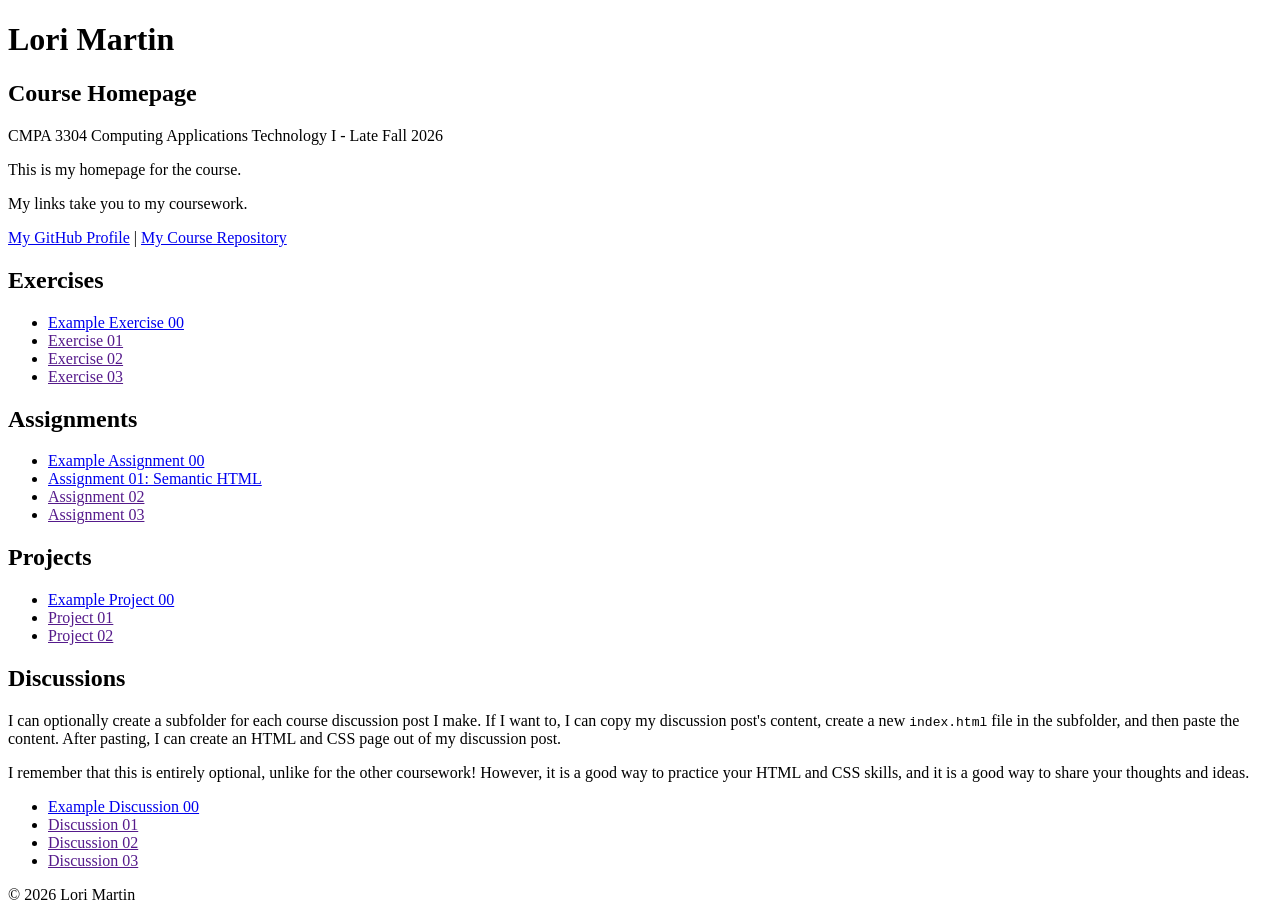
==== index.html @ 912afbe8 "Add assignment 01 and update link to assignment 01 on homepage" ====
<!DOCTYPE html>

<!--

INSTRUCTIONS: HOW TO CHANGE THIS PAGE:

1. Change "Student Name" in the title above to your real name.

2. Change "Your Name" in the big heading below to your real name.

3. Change "your-username" to your real GitHub username in both links.

4. Change "your-repo-name" to the name of this repository.

5. Change "Course Name" to the name of your class.

6. Change "Semester Year" to match when you are taking this class.

7. Add links to your work:
    - Find the words that say "Exercise 01", "Assignment 01", etc.
    - Between the quote marks in href="", put the relative link to your work in the subfolder. You can simply link to the subfolder name. Take a look at the example folders and links to see how to do this.
    - For work not yet started/completed, you can leave the href="" blank until you are ready.
    - Change the words "Exercise 01" to match the name of the exercise. Do the same for assignments and projects. If you add your discussion posts, do the same for them.
    - Do this for each piece of work you finish.

8. You can add more links by copying a whole line like this:
    <li><a href="">New Work Name</a></li>
    Then paste it below the last one in that section.

9. Save your changes and push to GitHub when you are done. Remember you can use GitHub Desktop to help you with this.

Remember: During the course, if you want, you can style your homepage to introduce your own style and aesthetics. To start, keep this page simple and plain. This is just a template to get you started. Embrace the handcrafted approach to web design and development: change things to make them your own.

Remember: You must have a GitHub account, a new GitHub repository for this course, and this file (index.html) in that repository. 

Remember: You must create subfolders for each piece of coursework as the semester progresses.

-->

<html lang="en">
    <head>
        <meta charset="UTF-8" />
        <title>Course Homepage template</title>
        <meta charset="UTF-8" />
        <meta name="viewport" content="width=device-width, initial-scale=1.0" />
        <title>Lori Martin - Course Homepage</title>
    </head>

    <body>
        <header>
            <h1>Lori Martin</h1>
            <h2>Course Homepage</h2>
            <p>CMPA 3304 Computing Applications Technology I - Late Fall 2026</p>
            <p>This is my homepage for the course.</p>
            <p>My links take you to my coursework.</p>
            <nav>
                <a href="https://github.com/lorimart">My GitHub Profile</a>
                |
                <a href="https://github.com/lorimart/course-portfolio">
                    My Course Repository
                </a>
            </nav>
        </header>

        <main>
            <section>
                <h2>Exercises</h2>
                <ul>
                    <li>
                        <a href="example-exercise-00/">Example Exercise 00</a>
                    </li>
                    <li><a href="">Exercise 01</a></li>
                    <li><a href="">Exercise 02</a></li>
                    <li><a href="">Exercise 03</a></li>
                </ul>
            </section>

            <section>
                <h2>Assignments</h2>
                <ul>
                    <li>
                        <a href="example-assignment-00/">
                            Example Assignment 00
                        </a>
                    </li>
                    <li><a href="assignment-01/">
                        Assignment 01: Semantic HTML
                    </a>
                    </li>
                    <li><a href="">Assignment 02</a></li>
                    <li><a href="">Assignment 03</a></li>
                </ul>
            </section>

            <section>
                <h2>Projects</h2>
                <ul>
                    <li>
                        <a href="example-project-00/">Example Project 00</a>
                    </li>
                    <li><a href="">Project 01</a></li>
                    <li><a href="">Project 02</a></li>
                </ul>
            </section>

            <section>
                <h2>Discussions</h2>
                <p>
                    I can optionally create a subfolder for each course
                    discussion post I make. If I want to, I can copy my
                    discussion post's content, create a new
                    <code>index.html</code>
                    file in the subfolder, and then paste the content. After
                    pasting, I can create an HTML and CSS page out of my
                    discussion post.
                </p>
                <p>
                    I remember that this is entirely optional, unlike for the
                    other coursework! However, it is a good way to practice your
                    HTML and CSS skills, and it is a good way to share your
                    thoughts and ideas.
                </p>
                <ul>
                    <li>
                        <a href="example-discussion-00/">
                            Example Discussion 00
                        </a>
                    </li>
                    <li><a href="">Discussion 01</a></li>
                    <li><a href="">Discussion 02</a></li>
                    <li><a href="">Discussion 03</a></li>
                </ul>
            </section>
        </main>

        <footer>
            <p>&copy; 2026 Lori Martin</p>
        </footer>
    </body>
</html>
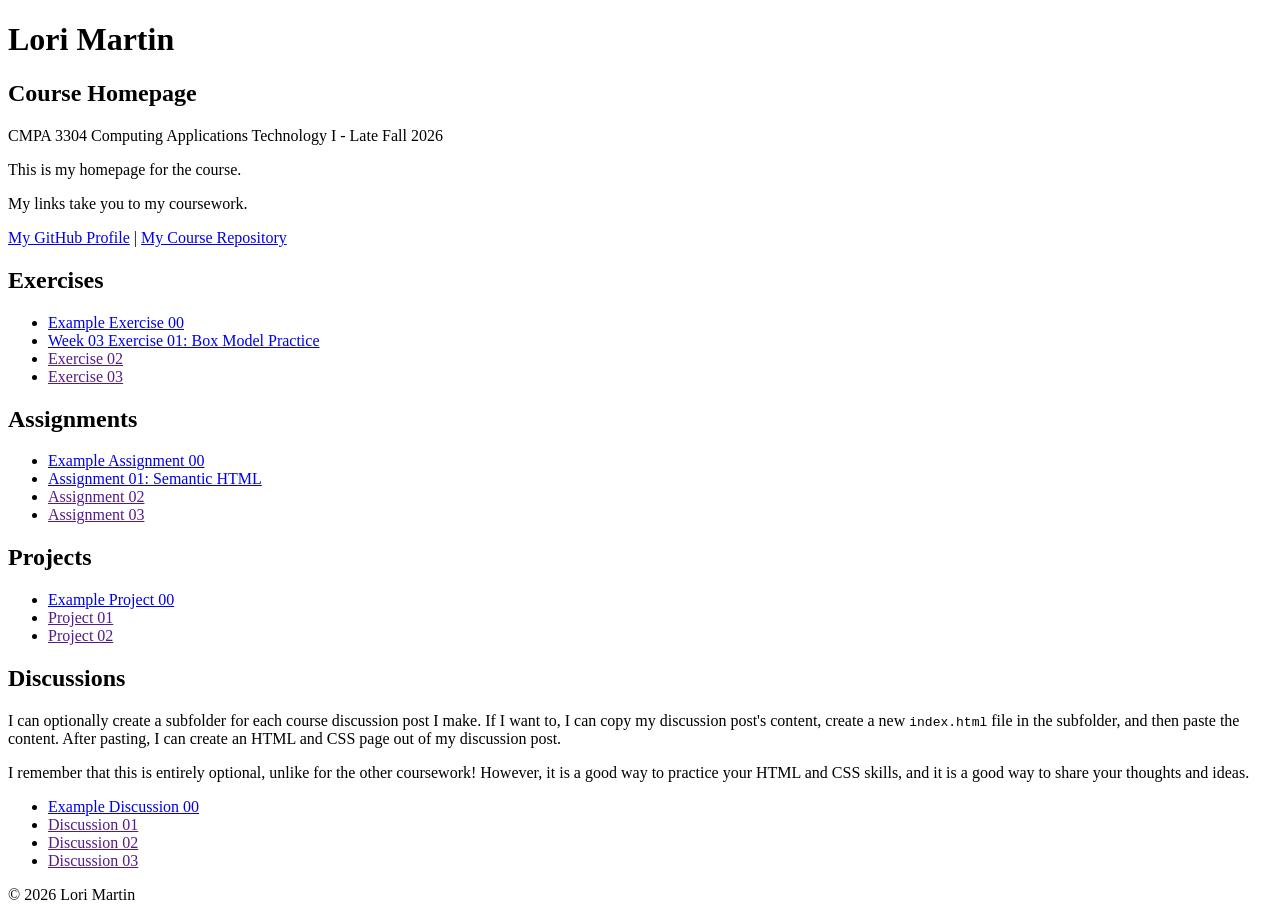
==== commit 19359373: "Add link to box model practice exercise to homepage" ====
--- a/index.html
+++ b/index.html
@@ -69,7 +69,7 @@
                     <li>
                         <a href="example-exercise-00/">Example Exercise 00</a>
                     </li>
-                    <li><a href="">Exercise 01</a></li>
+                    <li><a href="week-03-exercise-01/index.html">Week 03 Exercise 01: Box Model Practice</a></li>
                     <li><a href="">Exercise 02</a></li>
                     <li><a href="">Exercise 03</a></li>
                 </ul>
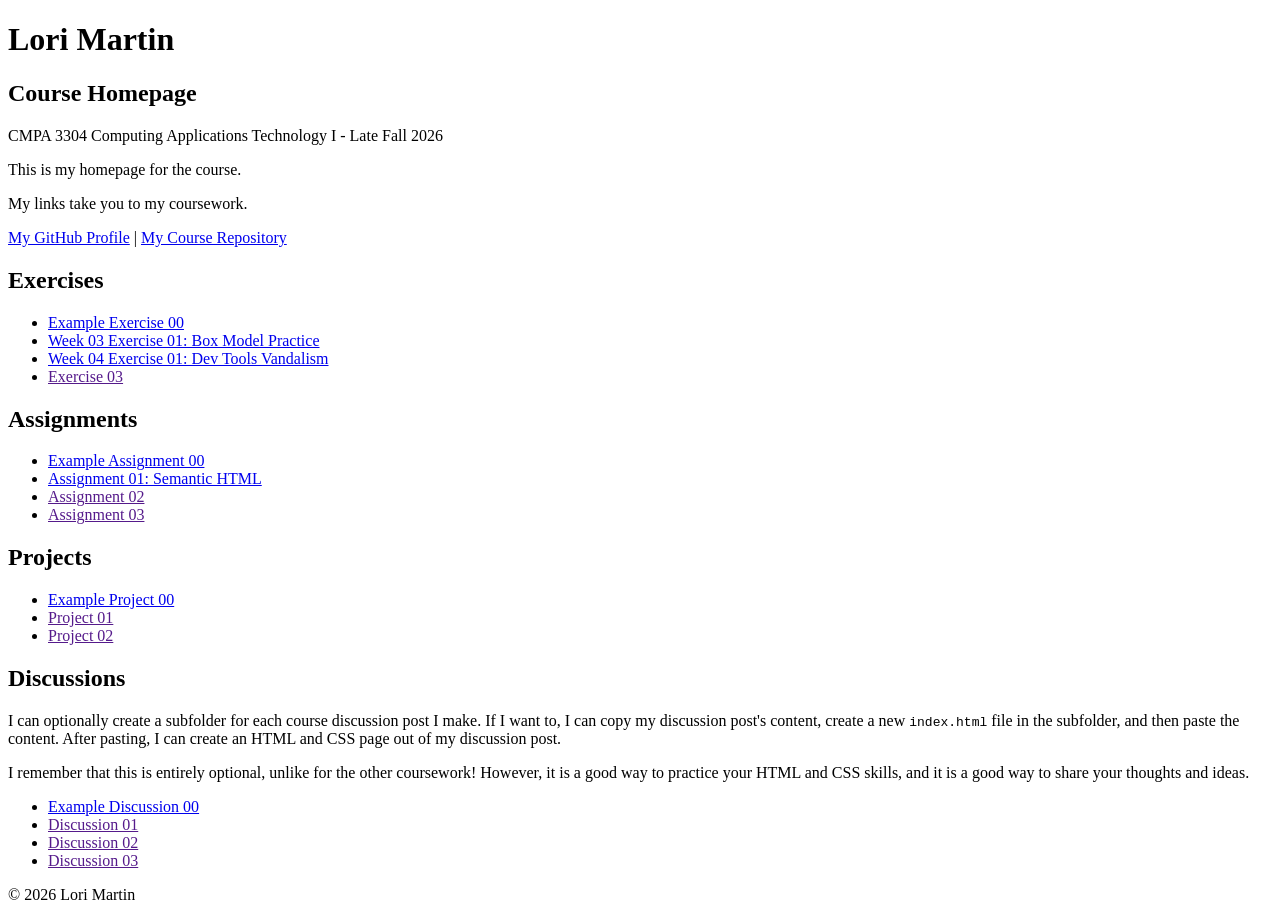
==== commit 5d2c4c7e: "Add link to week 04 exercise 01 to course homepage" ====
--- a/index.html
+++ b/index.html
@@ -70,7 +70,7 @@
                         <a href="example-exercise-00/">Example Exercise 00</a>
                     </li>
                     <li><a href="week-03-exercise-01/index.html">Week 03 Exercise 01: Box Model Practice</a></li>
-                    <li><a href="">Exercise 02</a></li>
+                    <li><a href="week-04-exercise-01/index.html">Week 04 Exercise 01: Dev Tools Vandalism</a></li>
                     <li><a href="">Exercise 03</a></li>
                 </ul>
             </section>
@@ -83,7 +83,7 @@
                             Example Assignment 00
                         </a>
                     </li>
-                    <li><a href="assignment-01/">
+                    <li><a href="assignment-01/index.html">
                         Assignment 01: Semantic HTML
                     </a>
                     </li>
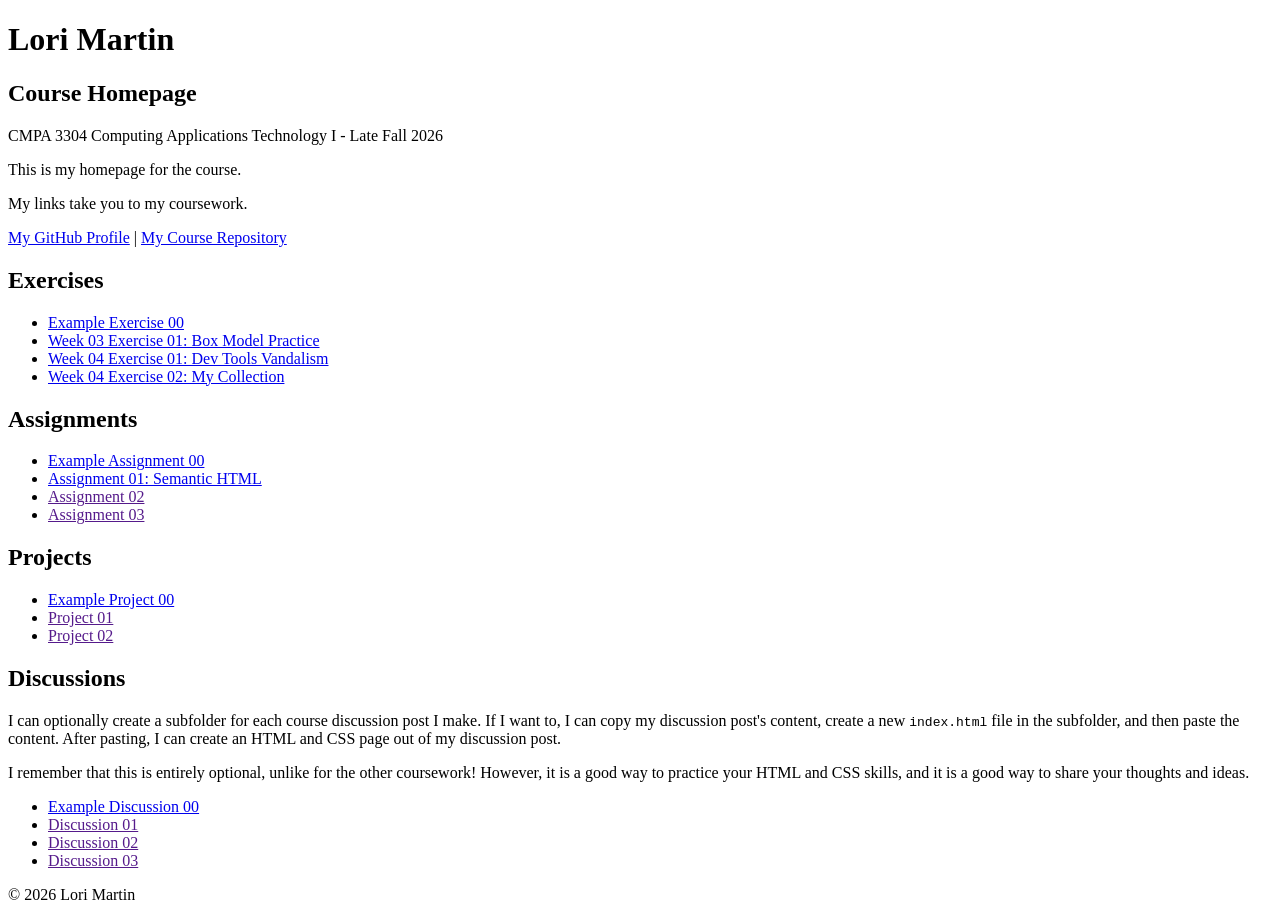
==== commit 5b8baf8b: "Add link to week 04 exercise 02 on homepage" ====
--- a/index.html
+++ b/index.html
@@ -71,7 +71,7 @@
                     </li>
                     <li><a href="week-03-exercise-01/index.html">Week 03 Exercise 01: Box Model Practice</a></li>
                     <li><a href="week-04-exercise-01/index.html">Week 04 Exercise 01: Dev Tools Vandalism</a></li>
-                    <li><a href="">Exercise 03</a></li>
+                    <li><a href="week-04-exercise-02/index.html">Week 04 Exercise 02: My Collection</a></li>
                 </ul>
             </section>
 
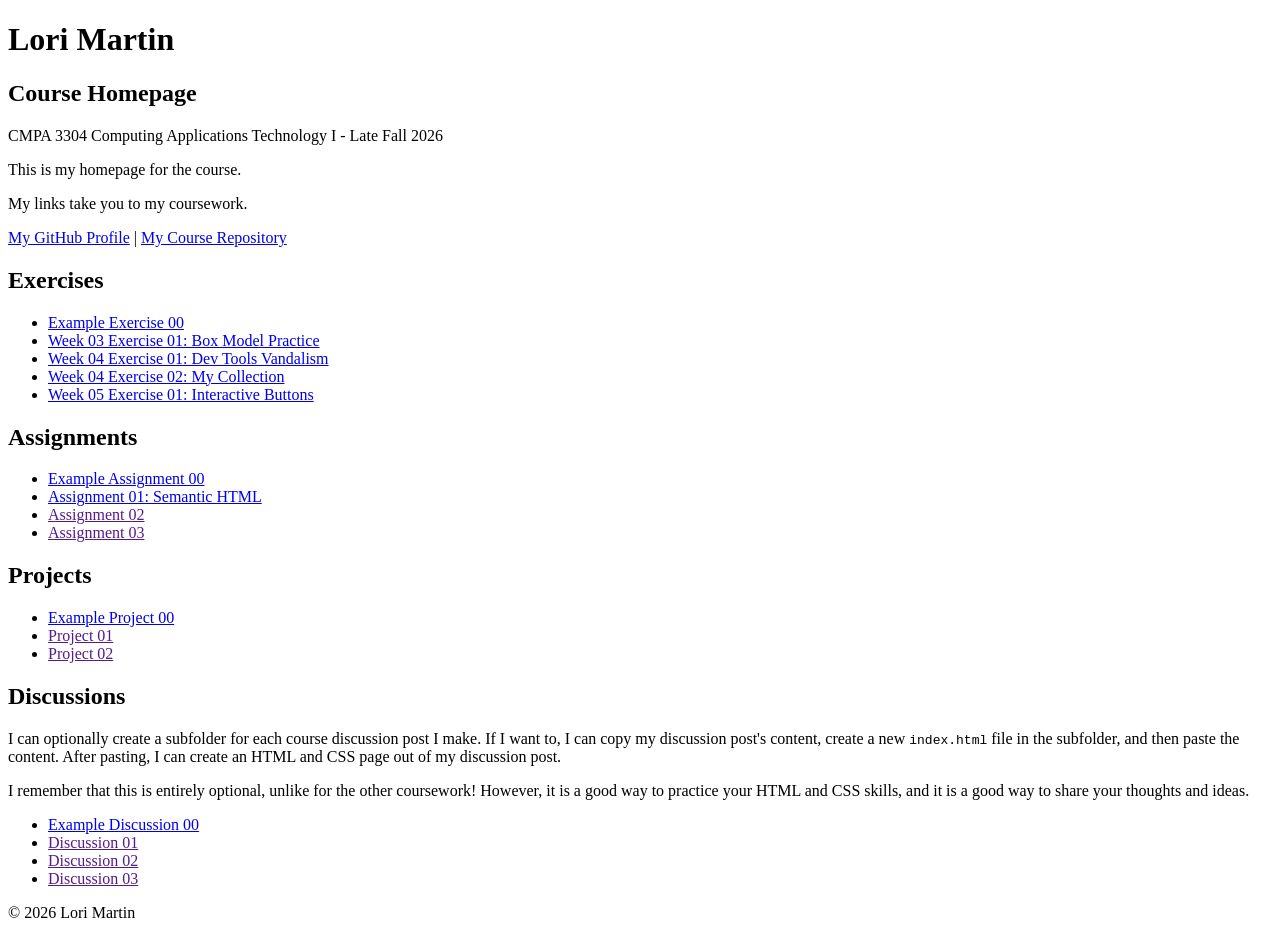
==== commit 0f405561: "Update link to week 05 exercise 01 on homepage" ====
--- a/index.html
+++ b/index.html
@@ -72,6 +72,7 @@
                     <li><a href="week-03-exercise-01/index.html">Week 03 Exercise 01: Box Model Practice</a></li>
                     <li><a href="week-04-exercise-01/index.html">Week 04 Exercise 01: Dev Tools Vandalism</a></li>
                     <li><a href="week-04-exercise-02/index.html">Week 04 Exercise 02: My Collection</a></li>
+                    <li><a href="week-05-exercise-01/index.html">Week 05 Exercise 01: Interactive Buttons</a></li>
                 </ul>
             </section>
 
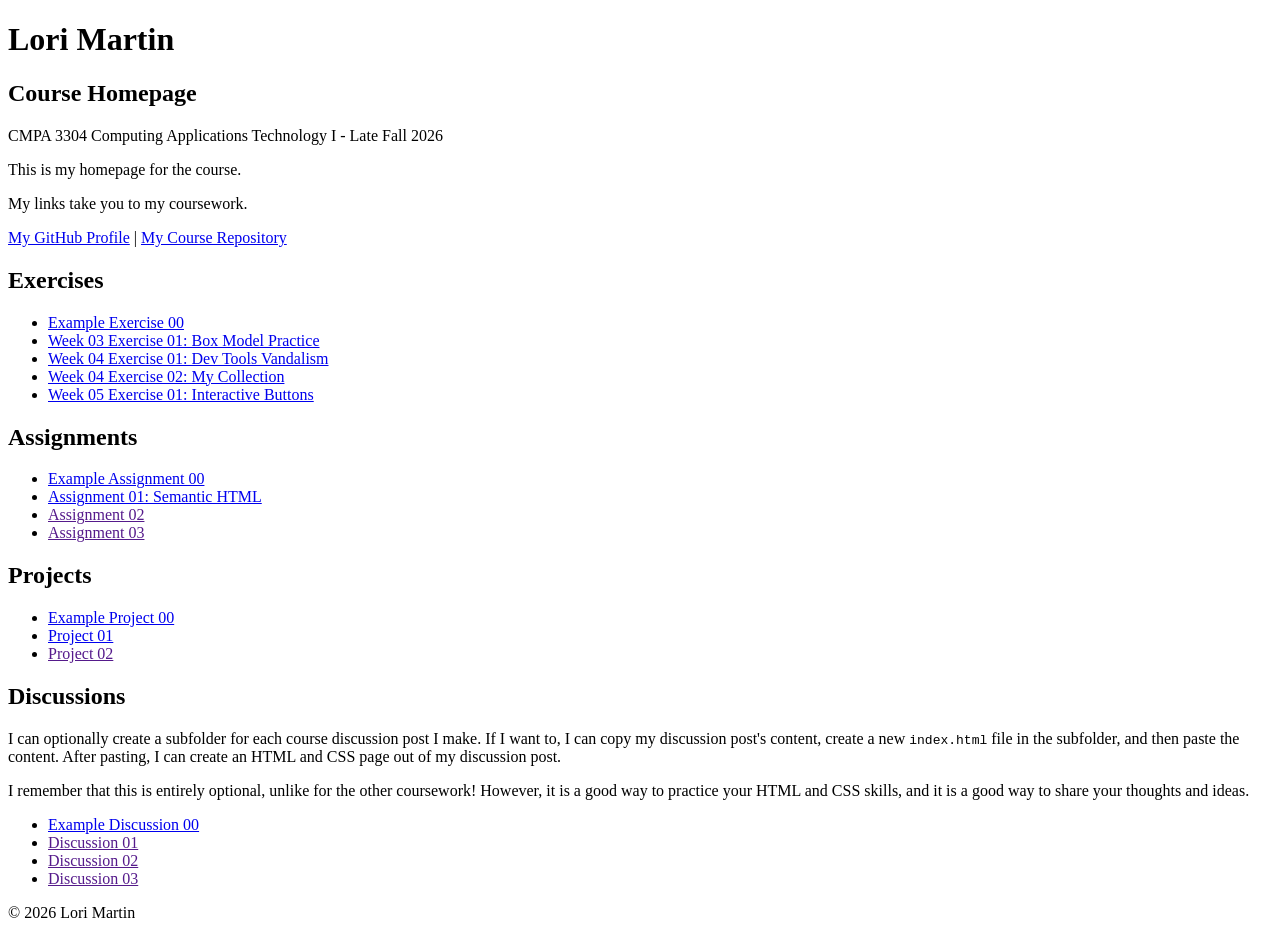
==== commit 98ba240b: "Update course homepage to include link for project 01" ====
--- a/index.html
+++ b/index.html
@@ -99,7 +99,7 @@
                     <li>
                         <a href="example-project-00/">Example Project 00</a>
                     </li>
-                    <li><a href="">Project 01</a></li>
+                    <li><a href="project-01/index.html">Project 01</a></li>
                     <li><a href="">Project 02</a></li>
                 </ul>
             </section>
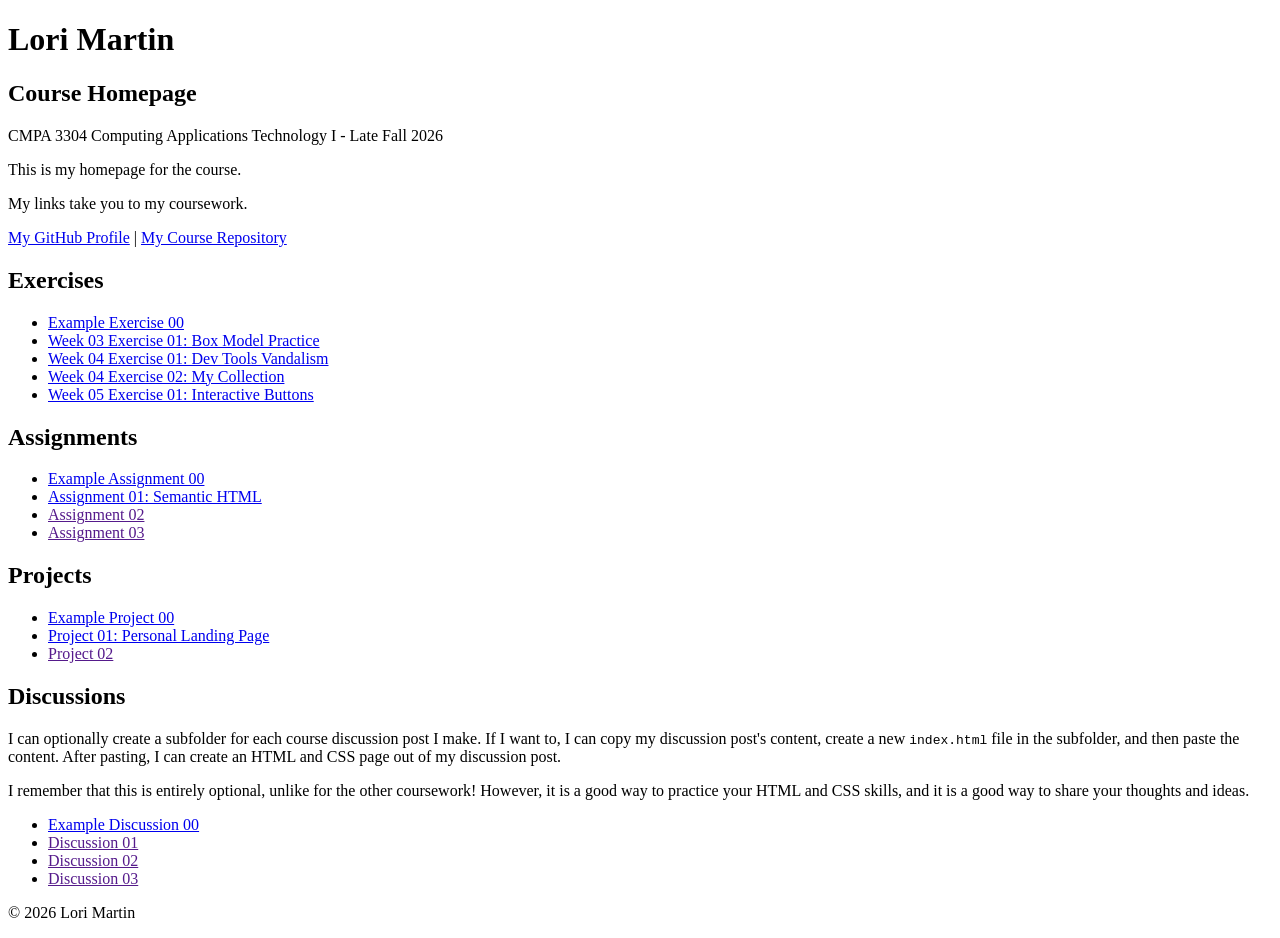
==== commit 843f9639: "Fix project 01 link title" ====
--- a/index.html
+++ b/index.html
@@ -99,7 +99,7 @@
                     <li>
                         <a href="example-project-00/">Example Project 00</a>
                     </li>
-                    <li><a href="project-01/index.html">Project 01</a></li>
+                    <li><a href="project-01/index.html">Project 01: Personal Landing Page</a></li>
                     <li><a href="">Project 02</a></li>
                 </ul>
             </section>
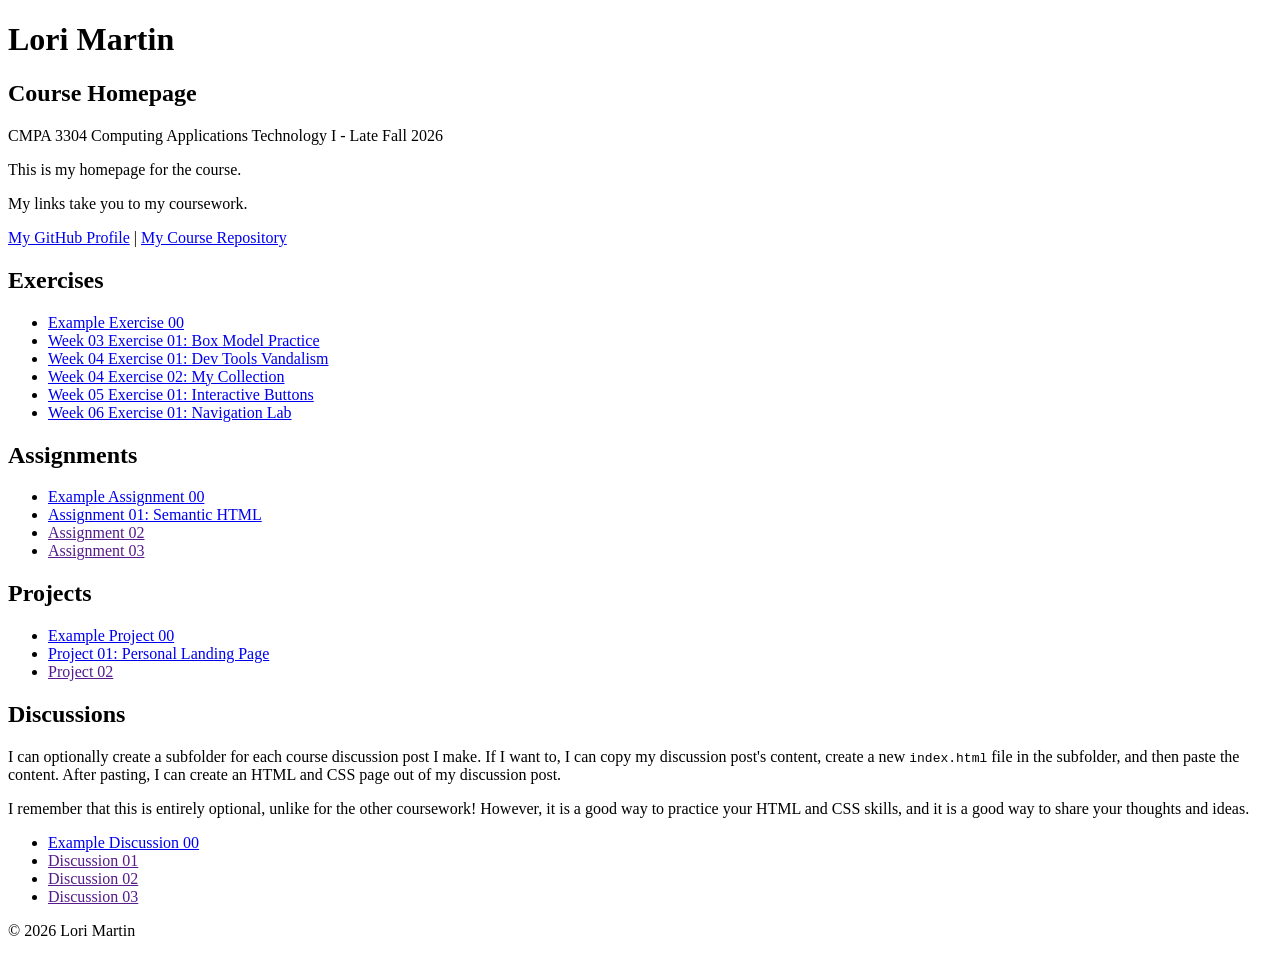
==== commit 435fb934: "Add link to week 06 exercise 01" ====
--- a/index.html
+++ b/index.html
@@ -73,6 +73,7 @@
                     <li><a href="week-04-exercise-01/index.html">Week 04 Exercise 01: Dev Tools Vandalism</a></li>
                     <li><a href="week-04-exercise-02/index.html">Week 04 Exercise 02: My Collection</a></li>
                     <li><a href="week-05-exercise-01/index.html">Week 05 Exercise 01: Interactive Buttons</a></li>
+                    <li><a href="week-06-exercise-01/index.html">Week 06 Exercise 01: Navigation Lab</a></li>
                 </ul>
             </section>
 
